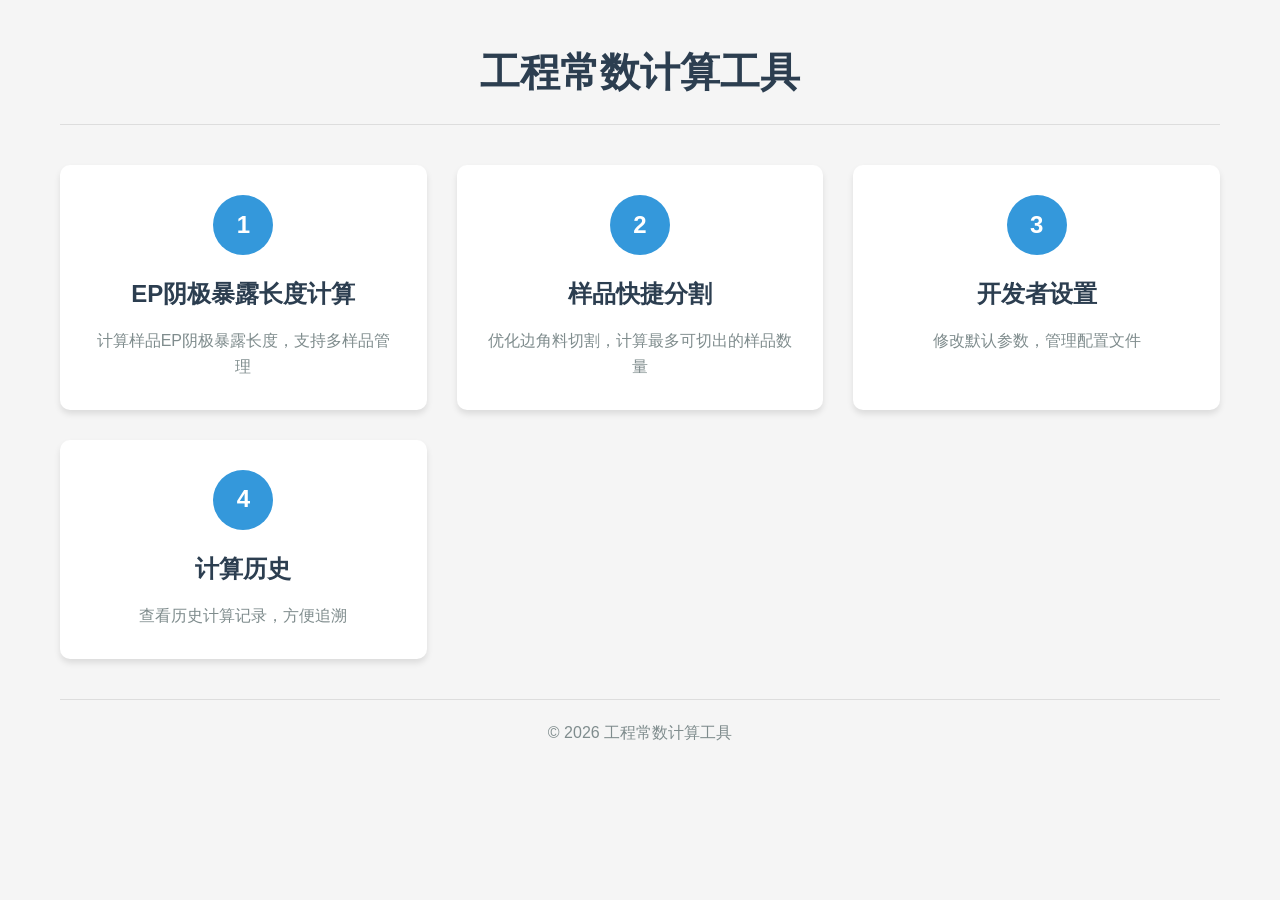
==== index.html @ 315b2b77 "initial_version" ====
<!DOCTYPE html>
<html lang="zh-CN">
<head>
    <meta charset="UTF-8">
    <meta name="viewport" content="width=device-width, initial-scale=1.0">
    <title>工程常数计算工具</title>
    <link rel="stylesheet" href="styles.css">
</head>
<body>
    <div class="container">
        <header>
            <h1>工程常数计算工具</h1>
        </header>
        
        <main>
            <div class="feature-grid">
                <div class="feature-card" onclick="navigateTo('ep-cathode.html')">
                    <div class="feature-icon">1</div>
                    <h2>EP阴极暴露长度计算</h2>
                    <p>计算样品EP阴极暴露长度，支持多样品管理</p>
                </div>
                
                <div class="feature-card" onclick="navigateTo('sample-cutting.html')">
                    <div class="feature-icon">2</div>
                    <h2>样品快捷分割</h2>
                    <p>优化边角料切割，计算最多可切出的样品数量</p>
                </div>
                
                <div class="feature-card" onclick="navigateTo('developer-settings.html')">
                    <div class="feature-icon">3</div>
                    <h2>开发者设置</h2>
                    <p>修改默认参数，管理配置文件</p>
                </div>
                
                <div class="feature-card" onclick="navigateTo('history.html')">
                    <div class="feature-icon">4</div>
                    <h2>计算历史</h2>
                    <p>查看历史计算记录，方便追溯</p>
                </div>
            </div>
        </main>
        
        <footer>
            <p>© 2026 工程常数计算工具</p>
        </footer>
    </div>
    
    <script src="navigation.js"></script>
</body>
</html>
---- styles.css ----
/* 全局样式 */
* {
    margin: 0;
    padding: 0;
    box-sizing: border-box;
}

body {
    font-family: Arial, sans-serif;
    background-color: #f5f5f5;
    color: #333;
    line-height: 1.6;
}

.container {
    max-width: 1200px;
    margin: 0 auto;
    padding: 20px;
}

header {
    text-align: center;
    margin-bottom: 40px;
    padding: 20px 0;
    border-bottom: 1px solid #ddd;
}

h1 {
    color: #2c3e50;
    font-size: 2.5rem;
}

/* 功能卡片网格 */
.feature-grid {
    display: grid;
    grid-template-columns: repeat(auto-fit, minmax(300px, 1fr));
    gap: 30px;
    margin-bottom: 40px;
}

.feature-card {
    background-color: white;
    border-radius: 10px;
    padding: 30px;
    box-shadow: 0 4px 6px rgba(0, 0, 0, 0.1);
    transition: transform 0.3s ease, box-shadow 0.3s ease;
    cursor: pointer;
    text-align: center;
}

.feature-card:hover {
    transform: translateY(-5px);
    box-shadow: 0 10px 20px rgba(0, 0, 0, 0.1);
}

.feature-icon {
    display: inline-flex;
    align-items: center;
    justify-content: center;
    width: 60px;
    height: 60px;
    background-color: #3498db;
    color: white;
    border-radius: 50%;
    font-size: 1.5rem;
    font-weight: bold;
    margin-bottom: 20px;
}

.feature-card h2 {
    margin-bottom: 15px;
    color: #2c3e50;
}

.feature-card p {
    color: #7f8c8d;
}

/* 表单样式 */
.form-group {
    margin-bottom: 20px;
}

label {
    display: block;
    margin-bottom: 8px;
    font-weight: bold;
    color: #2c3e50;
}

input[type="number"] {
    width: 100%;
    padding: 10px;
    border: 1px solid #ddd;
    border-radius: 5px;
    font-size: 1rem;
}

input[type="number"]:focus {
    outline: none;
    border-color: #3498db;
    box-shadow: 0 0 0 2px rgba(52, 152, 219, 0.2);
}

/* 按钮样式 */
.btn {
    display: inline-block;
    padding: 10px 20px;
    background-color: #3498db;
    color: white;
    border: none;
    border-radius: 5px;
    font-size: 1rem;
    cursor: pointer;
    transition: background-color 0.3s ease, transform 0.2s ease;
    margin-right: 10px;
    margin-bottom: 10px;
}

.btn:hover {
    background-color: #2980b9;
    transform: translateY(-2px);
}

.btn:active {
    transform: translateY(0);
}

.btn-secondary {
    background-color: #95a5a6;
}

.btn-secondary:hover {
    background-color: #7f8c8d;
}

.btn-danger {
    background-color: #e74c3c;
}

.btn-danger:hover {
    background-color: #c0392b;
}

.btn-sm {
    padding: 5px 10px;
    font-size: 0.8rem;
    margin-right: 5px;
}

/* 错误信息样式 */
.error-message {
    color: #e74c3c;
    font-size: 0.8rem;
    margin-top: 5px;
    min-height: 1.2rem;
}

/* 结果显示 */
.result {
    background-color: #ecf0f1;
    padding: 20px;
    border-radius: 5px;
    margin-top: 20px;
}

.result h3 {
    margin-bottom: 10px;
    color: #2c3e50;
}

/* 样品管理 */
.sample-item {
    background-color: #f8f9fa;
    padding: 15px;
    border-radius: 5px;
    margin-bottom: 10px;
    border-left: 4px solid #3498db;
}

/* 导航栏 */
nav {
    margin-bottom: 30px;
}

.nav-btn {
    display: inline-block;
    padding: 10px 15px;
    background-color: #3498db;
    color: white;
    text-decoration: none;
    border-radius: 5px;
    margin-right: 10px;
}

.nav-btn:hover {
    background-color: #2980b9;
}

/* 配置管理 */
.config-item {
    background-color: white;
    padding: 20px;
    border-radius: 5px;
    margin-bottom: 15px;
    box-shadow: 0 2px 4px rgba(0, 0, 0, 0.1);
}

.config-item h3 {
    margin-bottom: 15px;
    color: #2c3e50;
}

.config-param {
    display: flex;
    justify-content: space-between;
    align-items: center;
    margin-bottom: 10px;
    padding: 10px;
    background-color: #f8f9fa;
    border-radius: 5px;
}

.config-param input {
    width: 100px;
}

/* 响应式设计 */
@media (max-width: 768px) {
    .container {
        padding: 10px;
    }
    
    h1 {
        font-size: 2rem;
    }
    
    h2 {
        font-size: 1.5rem;
    }
    
    .feature-grid {
        grid-template-columns: 1fr;
    }
    
    .config-param {
        flex-direction: column;
        align-items: flex-start;
    }
    
    .config-param input {
        width: 100%;
        margin-top: 10px;
    }
    
    .btn {
        display: block;
        width: 100%;
        margin-right: 0;
        text-align: center;
    }
    
    .form-group {
        margin-bottom: 15px;
    }
    
    .sample-item {
        padding: 10px;
    }
    
    #imagePreview img {
        max-width: 100%;
        height: auto;
    }
    
    .form-group label {
        font-size: 0.9rem;
    }
    
    input[type="number"] {
        padding: 8px;
        font-size: 0.9rem;
    }
}

footer {
    text-align: center;
    margin-top: 40px;
    padding: 20px 0;
    border-top: 1px solid #ddd;
    color: #7f8c8d;
}
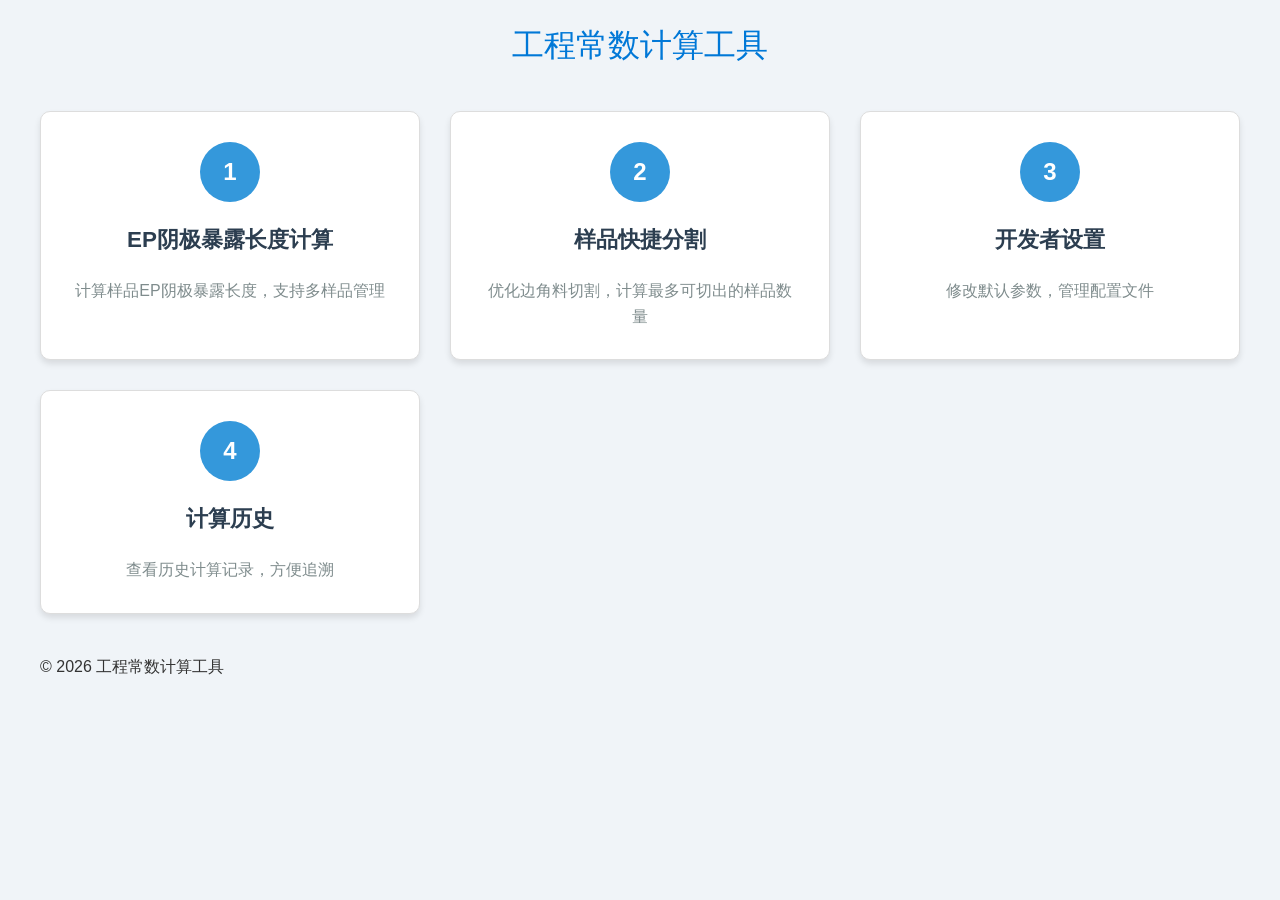
==== commit e490a3fb: "for_android_camera" ====
--- a/index.html
+++ b/index.html
@@ -3,6 +3,9 @@
 <head>
     <meta charset="UTF-8">
     <meta name="viewport" content="width=device-width, initial-scale=1.0">
+    <link rel="manifest" href="manifest.json">
+    <meta name="theme-color" content="#2b2b2b">
+    <link rel="apple-touch-icon" href="icon-192.png">
     <title>工程常数计算工具</title>
     <link rel="stylesheet" href="styles.css">
 </head>
--- a/styles.css
+++ b/styles.css
@@ -1,58 +1,115 @@
-/* 全局样式 */
-* {
-    margin: 0;
-    padding: 0;
-    box-sizing: border-box;
+/* =========================================
+   全局与基础样式 (经典清爽 - 白/浅蓝/方框)
+   ========================================= */
+:root {
+    --bg-color: #f0f4f8; /* 浅蓝灰背景，保护视力 */
+    --panel-bg: #ffffff; /* 纯白面板 */
+    --text-main: #333333;
+    --text-muted: #666666;
+    --primary-color: #0078d7; /* 经典工程浅蓝 */
+    --primary-hover: #005a9e;
+    --secondary-color: #e1dfdd;
+    --secondary-hover: #c8c6c4;
+    --danger-color: #d13438;
+    --border-color: #c8c6c4;
+    --border-radius: 0px; /* 严格的绝对方框设计 */
 }
 
-body {
-    font-family: Arial, sans-serif;
-    background-color: #f5f5f5;
-    color: #333;
-    line-height: 1.6;
-}
+* { box-sizing: border-box; margin: 0; padding: 0; }
+body { font-family: "Segoe UI", Roboto, Arial, sans-serif; background-color: var(--bg-color); color: var(--text-main); line-height: 1.6; padding: 20px; }
+.container { max-width: 1200px; margin: 0 auto; }
 
-.container {
-    max-width: 1200px;
-    margin: 0 auto;
-    padding: 20px;
-}
+header { text-align: center; margin-bottom: 20px; }
+h1 { font-size: 2em; color: var(--primary-color); font-weight: normal; }
+h2 { font-size: 1.4em; margin-bottom: 15px; border-bottom: 2px solid var(--primary-color); padding-bottom: 5px; color: #333; }
 
-header {
-    text-align: center;
-    margin-bottom: 40px;
-    padding: 20px 0;
-    border-bottom: 1px solid #ddd;
-}
+nav { display: flex; justify-content: center; gap: 10px; margin-bottom: 30px; flex-wrap: wrap; }
+.nav-btn { text-decoration: none; color: var(--primary-color); background-color: var(--panel-bg); padding: 10px 20px; border-radius: var(--border-radius); border: 1px solid var(--primary-color); transition: all 0.2s ease; font-weight: bold; }
+.nav-btn:hover { background-color: var(--primary-color); color: white; }
 
-h1 {
-    color: #2c3e50;
-    font-size: 2.5rem;
-}
+main { display: flex; gap: 20px; flex-wrap: wrap; }
+.controls-container, .canvas-container { flex: 1; min-width: 300px; background-color: var(--panel-bg); padding: 20px; border-radius: var(--border-radius); border: 1px solid var(--border-color); box-shadow: 2px 2px 5px rgba(0,0,0,0.05); }
+.canvas-container { flex: 1.5; display: flex; flex-direction: column; align-items: center; }
+canvas { max-width: 100%; height: auto; border: 1px solid var(--border-color); background-color: #fafafa; margin-top: 15px; }
 
-/* 功能卡片网格 */
+.form-group { margin-bottom: 15px; }
+label { display: block; margin-bottom: 5px; font-weight: bold; color: var(--text-main); }
+input[type="number"], input[type="text"], input[type="file"] { width: 100%; padding: 10px; background-color: #fff; border: 1px solid var(--border-color); color: var(--text-main); border-radius: var(--border-radius); font-size: 1em; }
+input:focus { outline: none; border-color: var(--primary-color); box-shadow: 0 0 0 2px rgba(0, 120, 215, 0.2); }
+.instructions { font-size: 0.85em; color: var(--text-muted); margin-top: 5px; }
+
+.btn { display: inline-block; padding: 12px 20px; border: 1px solid transparent; border-radius: var(--border-radius); cursor: pointer; font-size: 1em; font-weight: bold; transition: background-color 0.2s; text-align: center; color: var(--text-main); background-color: var(--secondary-color); }
+.btn:hover { background-color: var(--secondary-hover); }
+.btn-primary { background-color: var(--primary-color); color: white; width: 100%; margin-top: 10px; }
+.btn-primary:hover { background-color: var(--primary-hover); }
+
+.results-group { margin-top: 20px; }
+.result { background-color: var(--bg-color); padding: 15px; border-radius: var(--border-radius); border: 1px solid var(--border-color); }
+
+/* 历史记录卡片 (适配浅色主题) */
+.history-card { background-color: var(--panel-bg); border-radius: var(--border-radius); padding: 20px; margin-bottom: 20px; border: 1px solid var(--border-color); border-left: 5px solid var(--primary-color); position: relative; box-shadow: 2px 2px 5px rgba(0,0,0,0.05); }
+.history-card img { max-width: 100%; height: auto; border: 1px solid var(--border-color); margin-top: 15px; }
+.delete-btn { position: absolute; top: 15px; right: 15px; background-color: var(--danger-color); color: white; border: none; padding: 6px 12px; border-radius: var(--border-radius); cursor: pointer; font-size: 0.9em; }
+.delete-btn:hover { background-color: #a80000; }
+.history-date { font-size: 0.9em; color: var(--text-muted); margin-bottom: 12px; border-bottom: 1px solid var(--border-color); padding-bottom: 8px; }
+.history-inputs { font-size: 0.95em; margin-bottom: 15px; line-height: 1.5; color: var(--text-main); }
+
+/* 强制把 JS 写死的深色背景改回浅色 */
+.history-card .result { background-color: #f9f9f9 !important; border: 1px solid #ddd !important; color: #333 !important; }
+.history-card .result p, .history-card .result strong, .history-card .result span { color: #333 !important; }
+
+/* 移动端相机 UI (只有这个保留沉浸黑背景，否则看不清镜头) */
+.camera-modal { display: none; position: fixed; top: 0; left: 0; width: 100vw; height: 100vh; background-color: #000; z-index: 9999; flex-direction: column; }
+#cameraVideo { width: 100%; height: 100%; object-fit: cover; position: absolute; top: 0; left: 0; }
+.camera-grid { position: absolute; top: 0; left: 0; width: 100%; height: 100%; display: grid; grid-template-columns: 1fr 1fr 1fr; grid-template-rows: 1fr 1fr 1fr; pointer-events: none; }
+.camera-grid div { border: 1px solid rgba(255, 255, 255, 0.4); }
+
+/* 相机文字提示也改成清爽的白底蓝框 */
+.camera-tips { position: absolute; top: 20px; left: 50%; transform: translateX(-50%); width: 90%; background-color: rgba(255, 255, 255, 0.9); color: #333; text-align: center; padding: 10px; border: 1px solid var(--primary-color); font-size: 0.9em; pointer-events: none; z-index: 10; font-weight: bold; }
+.camera-controls { position: absolute; bottom: 30px; left: 0; width: 100%; display: flex; justify-content: space-around; align-items: center; z-index: 10; }
+.camera-btn { border: none; outline: none; border-radius: 0px; cursor: pointer; } 
+.capture-btn { width: 70px; height: 70px; background-color: white; border: 5px solid rgba(255,255,255,0.5); background-clip: padding-box; border-radius: 50%; } /* 快门键保留一点圆润，符合物理按键直觉 */
+.capture-btn:active { background-color: #ccc; }
+.close-btn { width: 60px; height: 60px; background-color: var(--danger-color); color: white; font-size: 14px; border: 2px solid white; }
+/* =========================================
+   首页功能模块方块布局 (恢复最原始的白底蓝调 + 圆形图标)
+   ========================================= */
+/* =========================================
+   首页功能模块方块布局 (恢复水平矩阵排布)
+   ========================================= */
 .feature-grid {
     display: grid;
-    grid-template-columns: repeat(auto-fit, minmax(300px, 1fr));
+    /* 核心调整：根据屏幕宽度自动横向排列，电脑端会完美展示为 3 个或 4 个一行 */
+    grid-template-columns: repeat(auto-fill, minmax(280px, 1fr));
     gap: 30px;
     margin-bottom: 40px;
+    margin-top: 20px;
+    width: 100%; /* 核心修复：强制撑满父容器，绝对不被压缩成一列 */
 }
 
 .feature-card {
     background-color: white;
-    border-radius: 10px;
+    border-radius: 10px; 
     padding: 30px;
     box-shadow: 0 4px 6px rgba(0, 0, 0, 0.1);
     transition: transform 0.3s ease, box-shadow 0.3s ease;
     cursor: pointer;
     text-align: center;
+    border: 1px solid #ddd;
+    /* 确保卡片内部的图标、文字完美居中对齐 */
+    display: flex;
+    flex-direction: column;
+    align-items: center;
+    justify-content: flex-start;
 }
 
 .feature-card:hover {
     transform: translateY(-5px);
     box-shadow: 0 10px 20px rgba(0, 0, 0, 0.1);
+    border-color: #3498db; 
 }
 
+/* 恢复经典的蓝色圆形数字图标 */
 .feature-icon {
     display: inline-flex;
     align-items: center;
@@ -70,223 +127,10 @@
 .feature-card h2 {
     margin-bottom: 15px;
     color: #2c3e50;
+    border-bottom: none; 
 }
 
 .feature-card p {
     color: #7f8c8d;
 }
 
-/* 表单样式 */
-.form-group {
-    margin-bottom: 20px;
-}
-
-label {
-    display: block;
-    margin-bottom: 8px;
-    font-weight: bold;
-    color: #2c3e50;
-}
-
-input[type="number"] {
-    width: 100%;
-    padding: 10px;
-    border: 1px solid #ddd;
-    border-radius: 5px;
-    font-size: 1rem;
-}
-
-input[type="number"]:focus {
-    outline: none;
-    border-color: #3498db;
-    box-shadow: 0 0 0 2px rgba(52, 152, 219, 0.2);
-}
-
-/* 按钮样式 */
-.btn {
-    display: inline-block;
-    padding: 10px 20px;
-    background-color: #3498db;
-    color: white;
-    border: none;
-    border-radius: 5px;
-    font-size: 1rem;
-    cursor: pointer;
-    transition: background-color 0.3s ease, transform 0.2s ease;
-    margin-right: 10px;
-    margin-bottom: 10px;
-}
-
-.btn:hover {
-    background-color: #2980b9;
-    transform: translateY(-2px);
-}
-
-.btn:active {
-    transform: translateY(0);
-}
-
-.btn-secondary {
-    background-color: #95a5a6;
-}
-
-.btn-secondary:hover {
-    background-color: #7f8c8d;
-}
-
-.btn-danger {
-    background-color: #e74c3c;
-}
-
-.btn-danger:hover {
-    background-color: #c0392b;
-}
-
-.btn-sm {
-    padding: 5px 10px;
-    font-size: 0.8rem;
-    margin-right: 5px;
-}
-
-/* 错误信息样式 */
-.error-message {
-    color: #e74c3c;
-    font-size: 0.8rem;
-    margin-top: 5px;
-    min-height: 1.2rem;
-}
-
-/* 结果显示 */
-.result {
-    background-color: #ecf0f1;
-    padding: 20px;
-    border-radius: 5px;
-    margin-top: 20px;
-}
-
-.result h3 {
-    margin-bottom: 10px;
-    color: #2c3e50;
-}
-
-/* 样品管理 */
-.sample-item {
-    background-color: #f8f9fa;
-    padding: 15px;
-    border-radius: 5px;
-    margin-bottom: 10px;
-    border-left: 4px solid #3498db;
-}
-
-/* 导航栏 */
-nav {
-    margin-bottom: 30px;
-}
-
-.nav-btn {
-    display: inline-block;
-    padding: 10px 15px;
-    background-color: #3498db;
-    color: white;
-    text-decoration: none;
-    border-radius: 5px;
-    margin-right: 10px;
-}
-
-.nav-btn:hover {
-    background-color: #2980b9;
-}
-
-/* 配置管理 */
-.config-item {
-    background-color: white;
-    padding: 20px;
-    border-radius: 5px;
-    margin-bottom: 15px;
-    box-shadow: 0 2px 4px rgba(0, 0, 0, 0.1);
-}
-
-.config-item h3 {
-    margin-bottom: 15px;
-    color: #2c3e50;
-}
-
-.config-param {
-    display: flex;
-    justify-content: space-between;
-    align-items: center;
-    margin-bottom: 10px;
-    padding: 10px;
-    background-color: #f8f9fa;
-    border-radius: 5px;
-}
-
-.config-param input {
-    width: 100px;
-}
-
-/* 响应式设计 */
-@media (max-width: 768px) {
-    .container {
-        padding: 10px;
-    }
-    
-    h1 {
-        font-size: 2rem;
-    }
-    
-    h2 {
-        font-size: 1.5rem;
-    }
-    
-    .feature-grid {
-        grid-template-columns: 1fr;
-    }
-    
-    .config-param {
-        flex-direction: column;
-        align-items: flex-start;
-    }
-    
-    .config-param input {
-        width: 100%;
-        margin-top: 10px;
-    }
-    
-    .btn {
-        display: block;
-        width: 100%;
-        margin-right: 0;
-        text-align: center;
-    }
-    
-    .form-group {
-        margin-bottom: 15px;
-    }
-    
-    .sample-item {
-        padding: 10px;
-    }
-    
-    #imagePreview img {
-        max-width: 100%;
-        height: auto;
-    }
-    
-    .form-group label {
-        font-size: 0.9rem;
-    }
-    
-    input[type="number"] {
-        padding: 8px;
-        font-size: 0.9rem;
-    }
-}
-
-footer {
-    text-align: center;
-    margin-top: 40px;
-    padding: 20px 0;
-    border-top: 1px solid #ddd;
-    color: #7f8c8d;
-}
